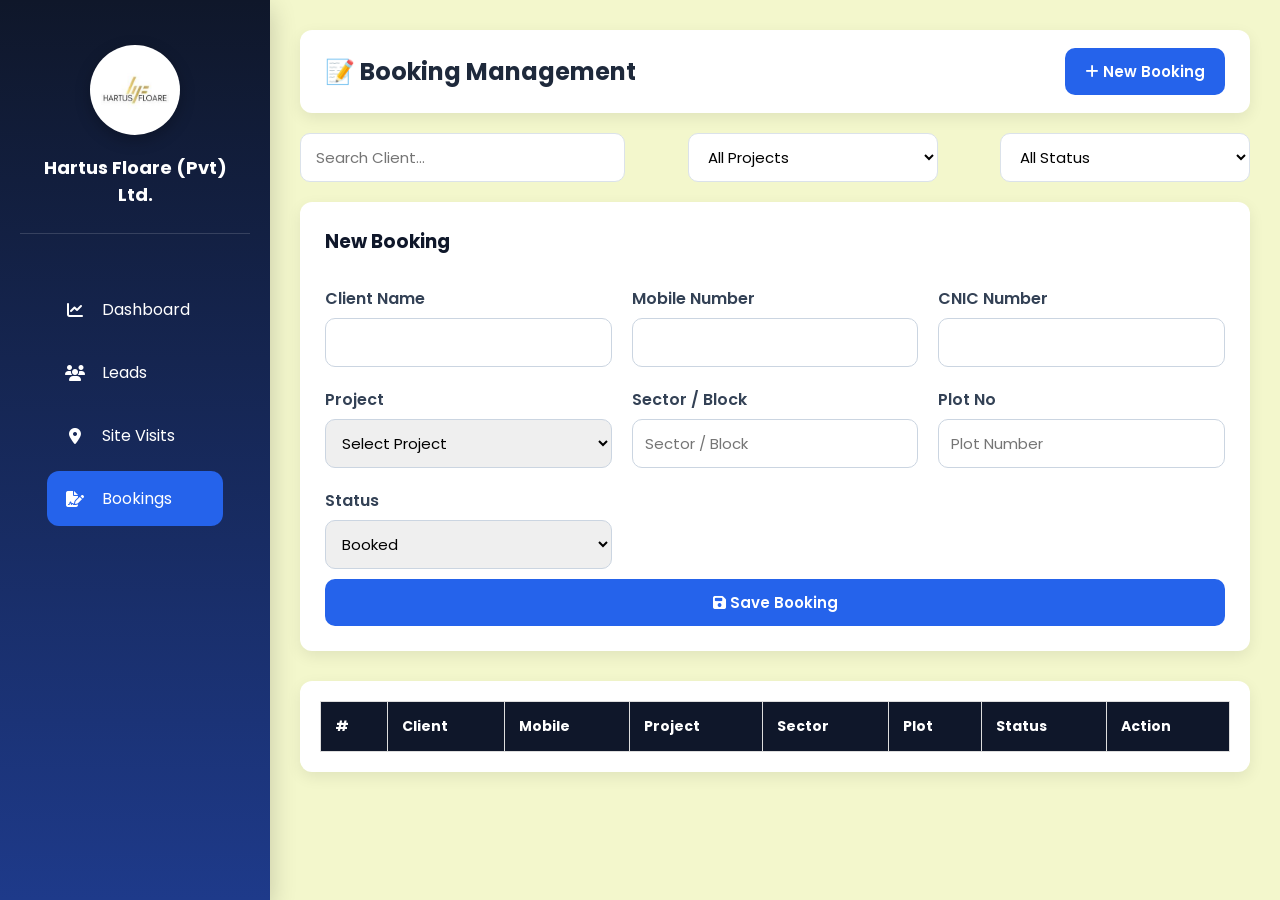
==== bookings.html @ 6071da6a "First commit" ====
<!DOCTYPE html>
<html lang="en">

<head>

<meta charset="UTF-8">
<meta name="viewport" content="width=device-width, initial-scale=1.0">

<link rel="icon" type="image/jpeg" href="hf.jpeg">
<title>Booking Management</title>

<link rel="stylesheet" href="style.css">

<link rel="stylesheet"
href="https://cdnjs.cloudflare.com/ajax/libs/font-awesome/6.7.2/css/all.min.css">

<link href="https://fonts.googleapis.com/css2?family=Poppins:wght@300;400;500;600;700&display=swap"
rel="stylesheet">

</head>

<body>

    <aside class="sidebar">

<div class="logo">

<img src="hf.jpeg">

<h2>Hartus Floare (Pvt) Ltd.</h2>

</div>

<ul>

<li>
<a href="index.html">
<i class="fa fa-chart-line"></i>
Dashboard
</a>
</li>

<li>
<a href="leads.html">
<i class="fa fa-users"></i>
Leads
</a>
</li>

<li>
<a href="site-visit.html">
<i class="fa fa-location-dot"></i>
Site Visits
</a>
</li>

<li class="active">
<a href="bookings.html">
<i class="fa fa-file-signature"></i>
Bookings
</a>
</li>

</ul>

</aside>

<main class="main">

<div class="topbar">

<h2>📝 Booking Management</h2>

<button class="btn">

<i class="fa-solid fa-plus"></i>

New Booking

</button>

</div>
<div class="toolbar">

<input
type="text"
id="searchBooking"
placeholder="Search Client...">

<select id="projectFilter">

<option value="">All Projects</option>

<option>MDA Scheme-1</option>

<option>Hartus Prime District</option>

<option>Hartus Down Town</option>

<option>Hartus Economy</option>

<option>Hartus Farm Houses</option>

</select>

<select id="statusFilter">

<option value="">All Status</option>

<option>Booked</option>

<option>Confirmed</option>

<option>Cancelled</option>

</select>

</div>
<form id="bookingForm" class="lead-form">

<h3>New Booking</h3>

<div class="grid">
    <div class="form-group">

<label>Client Name</label>

<input type="text" id="client" required>

</div>

<div class="form-group">

<label>Mobile Number</label>

<input
type="text"
id="mobile"
required>

</div>

<div class="form-group">

<label>CNIC Number</label>

<input
type="text"
id="cnic">

</div>

<div class="form-group">

    <label>Project</label>

    <select id="project" required>

        <option value="">Select Project</option>

        <option>MDA Scheme-1</option>

        <option>Hartus Prime District</option>

        <option>Hartus Down Town</option>

        <option>Hartus Economy</option>

        <option>Hartus Farm Houses</option>

    </select>

</div>

<div class="form-group">

    <label>Sector / Block</label>

    <input type="text" id="sector" placeholder="Sector / Block">

</div>

<div class="form-group">

    <label>Plot No</label>

    <input type="text" id="plot" placeholder="Plot Number">

</div>

<div class="form-group">

    <label>Status</label>

    <select id="bookingStatus">

        <option>Booked</option>

        <option>Confirmed</option>

        <option>Cancelled</option>

    </select>

</div>

</div>
<button type="submit" class="btn">
    <i class="fa-solid fa-floppy-disk"></i>
    Save Booking
</button>
</form>

<div class="table-box">

    <table>

        <thead>

            <tr>

                <th>#</th>
                <th>Client</th>
                <th>Mobile</th>
                <th>Project</th>
                <th>Sector</th>
                <th>Plot</th>
                <th>Status</th>
                <th>Action</th>

            </tr>

        </thead>

        <tbody id="bookingTable">

        </tbody>

    </table>

</div>

<script src="bookings.js"></script>

</body>
</html>
---- style.css ----
body{margin:0;font-family:Arial;background:#f4f6f9;display:flex}.sidebar{width:220px;background:#0f172a;color:#fff;min-height:100vh;padding:20px}.sidebar a{display:block;color:#fff;padding:10px 0;text-decoration:none}.main{flex:1;padding:20px}.cards{display:flex;gap:15px}.card{background:#fff;padding:15px;border-radius:8px;box-shadow:0 2px 6px #ccc;flex:1}form{display:grid;grid-template-columns:repeat(auto-fit,minmax(180px,1fr));gap:10px;margin:20px 0}input,select,button{padding:10px}button{background:#2563eb;color:#fff;border:none;border-radius:5px}table{width:100%;border-collapse:collapse;background:#fff}th,td{border:1px solid #ddd;padding:10px}

/* Google Font */
@import url('https://fonts.googleapis.com/css2?family=Poppins:wght@300;400;500;600;700&display=swap');

*{
    margin:0;
    padding:0;
    box-sizing:border-box;
    font-family:'Poppins',sans-serif;
}

body{
    background:#F1F5F9;
    display:flex;
    min-height:100vh;
    color:#1E293B;
}

/*==========================
 Sidebar
==========================*/

.sidebar{
    width:270px;
    background:linear-gradient(180deg,#0F172A,#1E3A8A);
    color:#fff;
    position:fixed;
    left:0;
    top:0;
    bottom:0;
    overflow:auto;
    box-shadow:0 8px 25px rgba(0,0,0,.20);
    transition:.4s;
}

/* Logo Section */

.logo{
    text-align:center;
    padding:25px 15px;
    border-bottom:1px solid rgba(255,255,255,.15);
    margin-bottom:20px;
}

.logo img{
    width:90px;
    height:90px;
    border-radius:50%;
    background:#fff;
    padding:8px;
    object-fit:contain;
    box-shadow:0 5px 15px rgba(0,0,0,.25);
}

.logo h2{
    margin-top:12px;
    font-size:18px;
    color:#fff;
}

.logo p{
    color:#CBD5E1;
    font-size:13px;
    margin-top:5px;
}

/* Sidebar Links */

.sidebar a{
    display:flex;
    align-items:center;
    gap:10px;
    padding:14px 18px;
    margin:8px 12px;
    border-radius:10px;
    color:#fff;
    text-decoration:none;
    transition:.3s;
}

.sidebar a:hover{
    background:rgba(255,255,255,.15);
    transform:translateX(6px);
}

.sidebar ul{
    list-style:none;
    padding:20px 0;
}

.sidebar ul li{
    margin:8px 15px;
}

.sidebar ul li a{
    display:flex;
    align-items:center;
    gap:15px;
    color:#fff;
    text-decoration:none;
    padding:15px;
    border-radius:12px;
    transition:.35s;
}

.sidebar ul li a:hover{
    background:rgba(255,255,255,.12);
    transform:translateX(8px);
}

.sidebar ul li.active a{
    background:#2563EB;
}

.sidebar i{
    width:25px;
    text-align:center;
}

/*==========================
 Main Area
==========================*/

.main{
    margin-left:270px;
    width:calc(100% - 270px);
    padding:30px;
    background-color: #f3f7cc;
}

/*==========================
 Topbar
==========================*/

.topbar{
    background:#fff;
    border-radius:12px;
    padding:18px 25px;
    display:flex;
    justify-content:space-between;
    align-items:center;
    box-shadow:0 5px 15px rgba(0,0,0,.08);
}

.topbar input{
    width:300px;
    padding:12px 18px;
    border:1px solid #CBD5E1;
    border-radius:10px;
    outline:none;
}

.topbar input:focus{
    border-color:#2563EB;
}

/*==========================
 Dashboard Cards
==========================*/

.cards{
    display:grid;
    grid-template-columns:repeat(auto-fit,minmax(220px,1fr));
    gap:20px;
    margin-top:30px;
}

.card{
    background:#fff;
    border-radius:12px;
    padding:25px;
    box-shadow:0 5px 18px rgba(0,0,0,.08);
    transition:.35s;
    cursor:pointer;
}

.card:hover{
    transform:translateY(-6px);
}

.card h3{
    color:#64748B;
    font-size:16px;
    margin-bottom:10px;
}

.card h1{
    color:#0F172A;
    font-size:32px;
}

/*==========================
 Table
==========================*/

.table-box{
    background:#fff;
    margin-top:30px;
    border-radius:12px;
    overflow:hidden;
    box-shadow:0 5px 18px rgba(0,0,0,.08);
}

.table-box h3{
    padding:20px;
}

table{
    width:100%;
    border-collapse:collapse;
}

table th{
    background:#2563EB;
    color:#fff;
    padding:15px;
    text-align:left;
}

table td{
    padding:15px;
    border-bottom:1px solid #E2E8F0;
}

table tr:hover{
    background:#F8FAFC;
}

/*==========================
 Status
==========================*/

.status{
    display:inline-block;
    padding:7px 15px;
    border-radius:30px;
    font-size:13px;
    color:#fff;
}

.success{
    background:#10B981;
}

.pending{
    background:#F59E0B;
}

.cancel{
    background:#EF4444;
}

.primary{
    background:#2563EB;
}

/*==========================
 Buttons
==========================*/

.btn{
    background:#2563EB;
    color:#fff;
    border:none;
    padding:12px 22px;
    border-radius:12px;
    cursor:pointer;
    transition:.3s;
}

.btn:hover{
    background:#1D4ED8;
}

.btn-success{
    background:#10B981;
}

.btn-danger{
    background:#EF4444;
}

/*==========================
 Form
==========================*/

form{
    background:#fff;
    padding:25px;
    border-radius:12px;
    margin-top:30px;
    box-shadow:0 5px 18px rgba(0,0,0,.08);
}

.grid{
    display:grid;
    grid-template-columns:repeat(auto-fit,minmax(220px,1fr));
    gap:20px;
}

.lead-form{
    display:flex;
    flex-direction:column;
}

.lead-form label{
    margin-bottom:8px;
    font-weight:500;
}

.lead-form input,
.lead-form select,
.lead-form textarea{
    padding:12px;
    border:1px solid #CBD5E1;
    border-radius:10px;
    outline:none;
}

.lead-form input:focus,
.lead-form select:focus,
.lead-form textarea:focus{
    border-color:#2563EB;
}

/*==========================
 Scrollbar
==========================*/

::-webkit-scrollbar{
    width:8px;
}

::-webkit-scrollbar-thumb{
    background:#2563EB;
    border-radius:10px;
}

/*==========================
 Responsive
==========================*/

@media(max-width:900px){

.sidebar{
    width:80px;
}

.sidebar .logo h2,
.sidebar ul li a span{
    display:none;
}

.main{
    margin-left:80px;
    width:calc(100% - 80px);
}

.topbar{
    flex-direction:column;
    gap:15px;
}

.topbar input{
    width:100%;
}

}

/* ================= Dashboard Header ================= */

.dashboard-header{

display:flex;
justify-content:space-between;
align-items:center;
background:#fff;
padding:25px;
border-radius:15px;
box-shadow:0 5px 15px rgba(0,0,0,.08);
margin-bottom:25px;

}

.company{

display:flex;
align-items:center;
gap:15px;

}

.company img{

width:70px;
height:70px;
border-radius:50%;
object-fit:cover;
border:3px solid #2563EB;

}

.company h2{

margin:0;
color:#0F172A;

}

.company p{

margin-top:5px;
color:#64748B;

}

.welcome-text{

margin-top:20px;

}

.welcome-text h1{

font-size:30px;
color:#0F172A;

}

.welcome-text p{

margin-top:10px;
color:#64748B;

}

.datetime-box{

text-align:right;

}

.datetime-box h2{

color:#64748B;

}

.datetime-box h1{

font-size:34px;
color:#2563EB;

}

/* ================= Quick Buttons ================= */

.quick-actions{

display:grid;
grid-template-columns:repeat(3,1fr);
gap:20px;
margin-bottom:30px;

}

.action-btn{

background:#2563EB;
color:#fff;
padding:20px;
border-radius:15px;
text-decoration:none;
display:flex;
align-items:center;
justify-content:center;
gap:12px;
font-size:18px;
transition:.3s;

}

.action-btn:hover{

transform:translateY(-5px);
background:#1D4ED8;

}

.action-btn i{

font-size:24px;

}

/* ===============================
   SITE VISIT PAGE
================================= */

.toolbar{
display:flex;
justify-content:space-between;
gap:15px;
margin:20px 0;
flex-wrap:wrap;
}

.toolbar input,
.toolbar select{
padding:12px 15px;
border:1px solid #dbe2ea;
border-radius:10px;
font-size:15px;
outline:none;
background:#fff;
min-width:250px;
}

.lead-form{
background:#fff;
padding:25px;
border-radius:12px;
box-shadow:0 5px 15px rgba(0,0,0,.08);
margin-bottom:25px;
}

.lead-form h3{
margin-bottom:20px;
color:#0F172A;
}

.grid{
display:grid;
grid-template-columns:repeat(auto-fit,minmax(250px,1fr));
gap:18px;
}

.form-group{
display:flex;
flex-direction:column;
}

.form-group label{
margin-bottom:7px;
font-weight:600;
color:#334155;
}

.form-group input,
.form-group select,
.form-group textarea{
padding:12px;
border:1px solid #dbe2ea;
border-radius:10px;
font-size:14px;
font-family:Poppins,sans-serif;
outline:none;
transition:.3s;
}

.form-group input:focus,
.form-group select:focus,
.form-group textarea:focus{
border-color:#2563EB;
box-shadow:0 0 0 3px rgba(37,99,235,.15);
}

.form-group textarea{
resize:vertical;
min-height:90px;
}

.full{
grid-column:1/-1;
}

/* Buttons */

.btn{
background:#2563EB;
color:#fff;
border:none;
padding:12px 20px;
border-radius:10px;
cursor:pointer;
font-size:15px;
font-weight:600;
transition:.3s;
}

.btn:hover{
background:#1d4ed8;
transform:translateY(-2px);
}

/* Table */

.table-box{
background:#fff;
padding:20px;
border-radius:12px;
box-shadow:0 5px 15px rgba(0,0,0,.08);
overflow:auto;
}

.table-box table{
width:100%;
border-collapse:collapse;
}

.table-box th{
background:#0F172A;
color:#fff;
padding:14px;
font-size:14px;
}

.table-box td{
padding:13px;
border-bottom:1px solid #e5e7eb;
font-size:14px;
}

.table-box tr:hover{
background:#f8fafc;
}

/* Action Buttons */

.action-btn{
border:none;
padding:8px 10px;
margin:2px;
border-radius:8px;
cursor:pointer;
color:#fff;
font-size:13px;
}

.edit-btn{
background:#2563EB;
}

.delete-btn{
background:#DC2626;
}

.call-btn{
background:#16A34A;
}

.whatsapp-btn{
background:#25D366;
}

/* Status */

.badge{
padding:6px 10px;
border-radius:20px;
font-size:12px;
font-weight:600;
color:#fff;
}

.scheduled{
background:#2563EB;
}

.confirmed{
background:#16A34A;
}

.completed{
background:#059669;
}

.rescheduled{
background:#F59E0B;
}

.cancelled{
background:#DC2626;
}

.noshow{
background:#6B7280;
}

/* Pickup Fields */

.pickupBox{
display:none;
}

/* Responsive */

@media(max-width:768px){

.grid{
grid-template-columns:1fr;
}

.toolbar{
flex-direction:column;
}

.toolbar input,
.toolbar select{
width:100%;
}

.topbar{
flex-direction:column;
gap:15px;
align-items:flex-start;
}

}

.lead-form{

background:#fff;
padding:25px;
border-radius:12px;
box-shadow:0 5px 15px rgba(0,0,0,.08);
margin-top:20px;

}

.grid{

display:grid;
grid-template-columns:repeat(auto-fit,minmax(260px,1fr));
gap:20px;

}

.form-group{

display:flex;
flex-direction:column;

}

.form-group label{

font-weight:600;
margin-bottom:7px;
color:#334155;

}

.form-group input,
.form-group select{

padding:12px;
border:1px solid #CBD5E1;
border-radius:10px;
font-size:15px;

}

.form-group input:focus,
.form-group select:focus{

outline:none;
border-color:#2563EB;

}
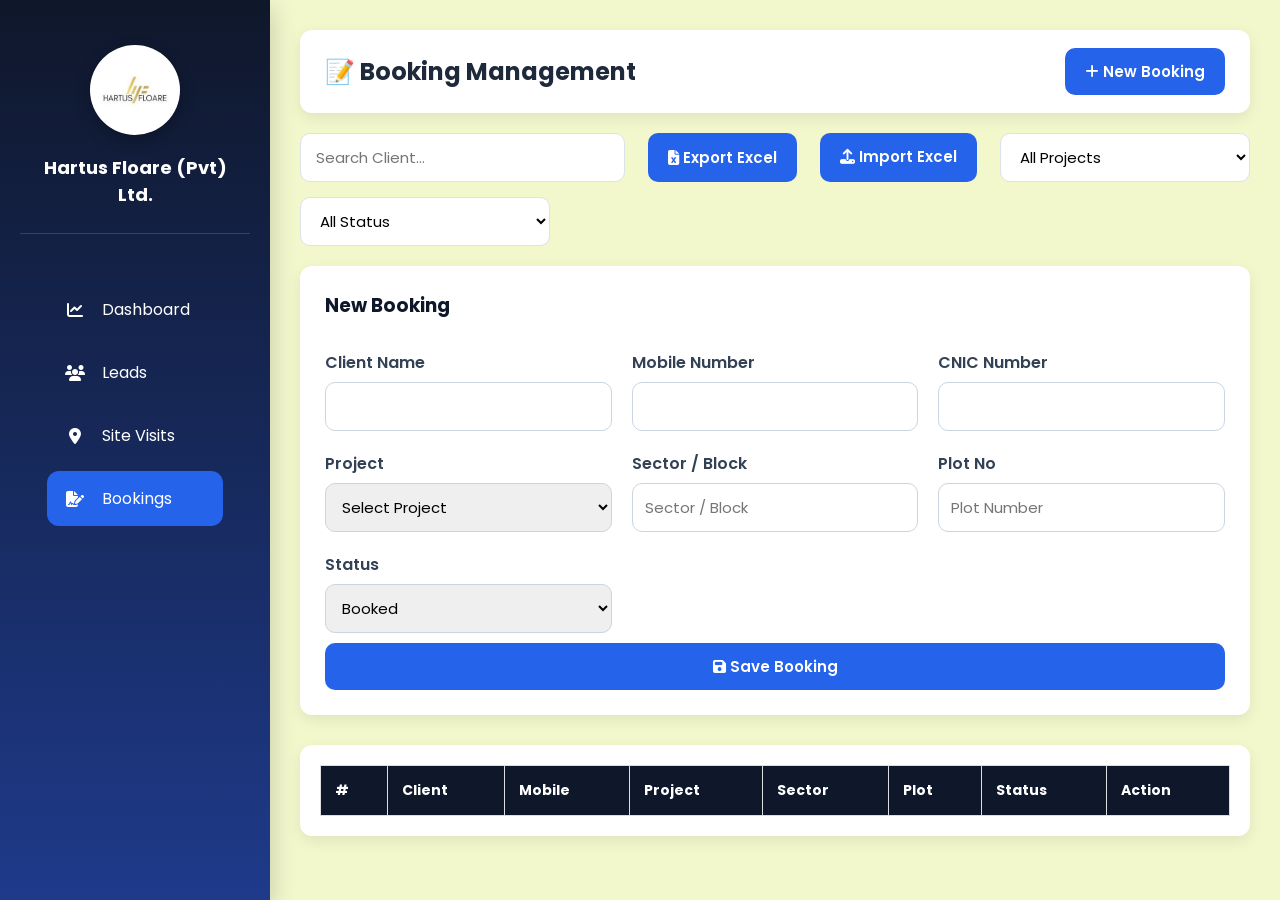
==== commit cb7d2806: "first code" ====
--- a/bookings.html
+++ b/bookings.html
@@ -82,10 +82,23 @@
 </div>
 <div class="toolbar">
 
-<input
-type="text"
-id="searchBooking"
-placeholder="Search Client...">
+    <input type="text"
+           id="searchBooking"
+           placeholder="Search Client...">
+
+    <button class="btn" id="exportExcel">
+        <i class="fa-solid fa-file-excel"></i>
+        Export Excel
+    </button>
+
+    <label class="btn">
+        <i class="fa-solid fa-upload"></i>
+        Import Excel
+        <input type="file"
+               id="importExcel"
+               accept=".csv"
+               hidden>
+    </label>
 
 <select id="projectFilter">
 
--- a/style.css
+++ b/style.css
@@ -337,33 +337,212 @@
     border-radius:10px;
 }
 
-/*==========================
- Responsive
-==========================*/
-
-@media(max-width:900px){
+/* =========================================
+   MOBILE RESPONSIVE
+========================================= */
+
+@media (max-width:1024px){
 
 .sidebar{
-    width:80px;
-}
-
-.sidebar .logo h2,
-.sidebar ul li a span{
-    display:none;
+    width:220px;
 }
 
 .main{
-    margin-left:80px;
-    width:calc(100% - 80px);
-}
+    margin-left:220px;
+    width:calc(100% - 220px);
+}
+
+.cards{
+    grid-template-columns:repeat(2,1fr);
+}
+
+.quick-actions{
+    grid-template-columns:repeat(2,1fr);
+}
+
+}
+
+
+@media (max-width:768px){
+
+body{
+    display:block;
+}
+
+/* Sidebar */
+
+.sidebar{
+    position:relative;
+    width:100%;
+    height:auto;
+    min-height:auto;
+}
+
+.logo{
+    padding:15px;
+}
+
+.logo img{
+    width:70px;
+    height:70px;
+}
+
+.logo h2{
+    font-size:18px;
+}
+
+.sidebar ul{
+    display:flex;
+    overflow-x:auto;
+    padding:10px;
+    gap:10px;
+}
+
+.sidebar ul li{
+    margin:0;
+    flex-shrink:0;
+}
+
+.sidebar ul li a{
+    padding:10px 15px;
+    white-space:nowrap;
+}
+
+/* Main */
+
+.main{
+    margin-left:0;
+    width:100%;
+    padding:15px;
+}
+
+/* Header */
 
 .topbar{
     flex-direction:column;
+    align-items:flex-start;
     gap:15px;
 }
 
 .topbar input{
     width:100%;
+}
+
+/* Dashboard */
+
+.dashboard-header{
+    flex-direction:column;
+    text-align:center;
+    gap:20px;
+}
+
+.company{
+    flex-direction:column;
+}
+
+.datetime-box{
+    text-align:center;
+}
+
+/* Cards */
+
+.cards{
+    grid-template-columns:1fr;
+}
+
+.quick-actions{
+    grid-template-columns:1fr;
+}
+
+/* Toolbar */
+
+.toolbar{
+    flex-direction:column;
+}
+
+.toolbar input,
+.toolbar select{
+    width:100%;
+    min-width:100%;
+}
+
+/* Forms */
+
+.grid{
+    grid-template-columns:1fr;
+}
+
+.form-group{
+    width:100%;
+}
+
+.form-group input,
+.form-group select,
+.form-group textarea{
+    width:100%;
+}
+
+.btn{
+    width:100%;
+}
+
+/* Tables */
+
+.table-box{
+    overflow-x:auto;
+}
+
+.table-box table{
+    min-width:900px;
+}
+
+}
+
+
+/* Small Phones */
+
+@media (max-width:480px){
+
+.main{
+    padding:10px;
+}
+
+.logo img{
+    width:60px;
+    height:60px;
+}
+
+.logo h2{
+    font-size:16px;
+}
+
+.topbar h2{
+    font-size:22px;
+}
+
+.card h1{
+    font-size:26px;
+}
+
+.company h2{
+    font-size:20px;
+}
+
+.welcome-text h1{
+    font-size:24px;
+}
+
+.datetime-box h1{
+    font-size:26px;
+}
+
+.action-btn{
+    font-size:15px;
+}
+
+.btn{
+    padding:12px;
+    font-size:15px;
 }
 
 }
@@ -696,27 +875,148 @@
 
 /* Responsive */
 
-@media(max-width:768px){
-
-.grid{
-grid-template-columns:1fr;
-}
-
-.toolbar{
-flex-direction:column;
-}
-
-.toolbar input,
-.toolbar select{
-width:100%;
-}
-
-.topbar{
-flex-direction:column;
-gap:15px;
-align-items:flex-start;
-}
-
+@media (max-width: 1024px) {
+    .sidebar {
+        width: 220px;
+    }
+
+    .main {
+        margin-left: 220px;
+        width: calc(100% - 220px);
+    }
+
+    .quick-actions {
+        grid-template-columns: repeat(2, 1fr);
+    }
+}
+
+@media (max-width: 768px) {
+    body {
+        flex-direction: column;
+    }
+
+    .sidebar {
+        position: static;
+        width: 100%;
+        min-height: auto;
+        padding-bottom: 10px;
+    }
+
+    .sidebar ul {
+        display: flex;
+        flex-wrap: wrap;
+        gap: 8px;
+        padding: 0 10px 10px;
+    }
+
+    .sidebar ul li {
+        margin: 0;
+        flex: 1 1 calc(50% - 8px);
+    }
+
+    .sidebar ul li a {
+        padding: 10px 12px;
+        justify-content: center;
+        font-size: 14px;
+    }
+
+    .main {
+        margin-left: 0;
+        width: 100%;
+        padding: 15px;
+    }
+
+    .topbar,
+    .dashboard-header,
+    .toolbar {
+        flex-direction: column;
+        align-items: flex-start;
+        gap: 12px;
+    }
+
+    .topbar input,
+    .toolbar input,
+    .toolbar select {
+        width: 100%;
+        min-width: 100%;
+    }
+
+    .dashboard-header {
+        padding: 20px;
+    }
+
+    .company {
+        flex-direction: column;
+        align-items: flex-start;
+    }
+
+    .welcome-text h1 {
+        font-size: 24px;
+    }
+
+    .quick-actions,
+    .cards {
+        grid-template-columns: 1fr;
+    }
+
+    .grid {
+        grid-template-columns: 1fr;
+    }
+
+    .table-box {
+        padding: 10px;
+    }
+
+    .table-box table {
+        min-width: 700px;
+    }
+
+    .btn {
+        width: 100%;
+        justify-content: center;
+    }
+}
+
+@media (max-width: 480px) {
+    .main {
+        padding: 10px;
+    }
+
+    .logo img {
+        width: 60px;
+        height: 60px;
+    }
+
+    .logo h2 {
+        font-size: 16px;
+    }
+
+    .topbar h2 {
+        font-size: 20px;
+    }
+
+    .welcome-text h1 {
+        font-size: 22px;
+    }
+
+    .datetime-box h1 {
+        font-size: 24px;
+    }
+
+    .action-btn {
+        font-size: 14px;
+        padding: 14px;
+    }
+
+    .btn {
+        padding: 12px;
+        font-size: 14px;
+    }
+
+    .sidebar ul li a {
+        font-size: 13px;
+        padding: 9px 10px;
+    }
 }
 
 .lead-form{
